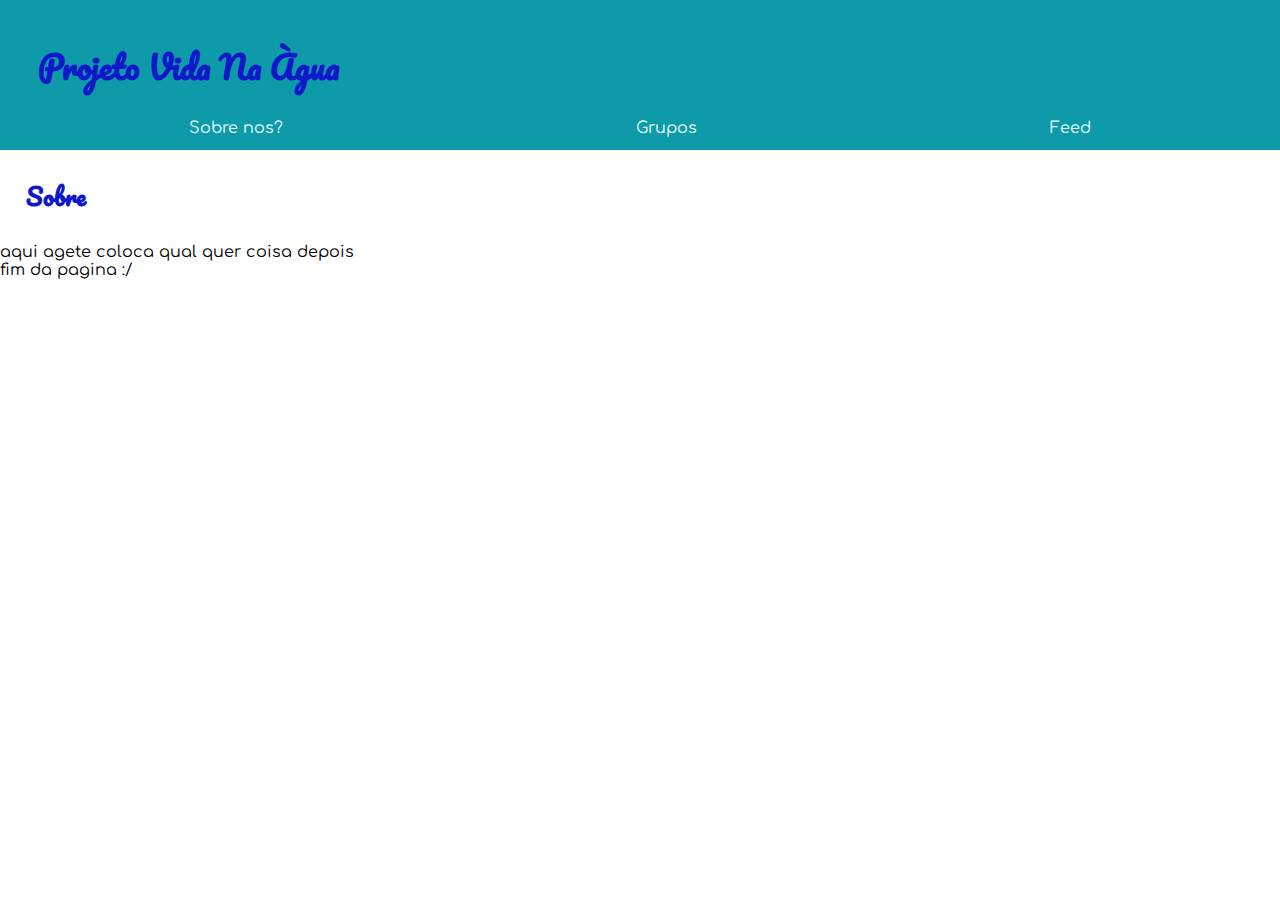
==== projeto vida na agua/index.html @ b2eec6f2 "Update and rename main.html to index.html" ====
<!DOCTYPE html>
<html lang="en">
<head>
    <meta charset="UTF-8">
    <meta name="viewport" content="width=device-width, initial-scale=1.0">
    <title>Vida na água</title>
    <link href="https://fonts.googleapis.com/css2?family=Pacifico&display=swap" rel="stylesheet">
    <link href="https://fonts.googleapis.com/css2?family=Comfortaa:wght@300..700&family=Pacifico&display=swap" rel="stylesheet">
    <link rel="stylesheet" href="stiles.css">
</head>
<body>
    <header class="cabesalho">
        <h1 class="titulo">Projeto Vida Na Àgua</h1>
        <nav class="navegacao">
            <a class="bt-menu" href="#Sobre">Sobre nos?</a>
            <a class="bt-menu" href="">Grupos</a>
            <a class="bt-menu" href="">Feed</a>
        </nav>
       
    </header>
    <main>
       <section id="Sobre">
        <h2 class="titulo">Sobre</h2>
        <p> aqui agete coloca qual quer coisa depois</p>
       </section>
    </main>
    <footer>
        <p>fim da pagina :/</p>
    </footer>
</body>
</html>
---- projeto vida na agua/stiles.css ----
*{
    margin: 0;
    font-family: "Comfortaa", sans-serif;
}

.cabesalho{
    display: flex;
    flex-direction: column;
    background-color: #0e9aa9;
    padding: 1%;
}

.titulo{
    margin: 2%;
    font-family: "Pacifico", cursive;
    color: rgb(15, 25, 201);
}
.bt-menu{
    text-decoration: none;
    color: azure;
}
.navegacao{
    display: flex;
    justify-content: space-around;
}
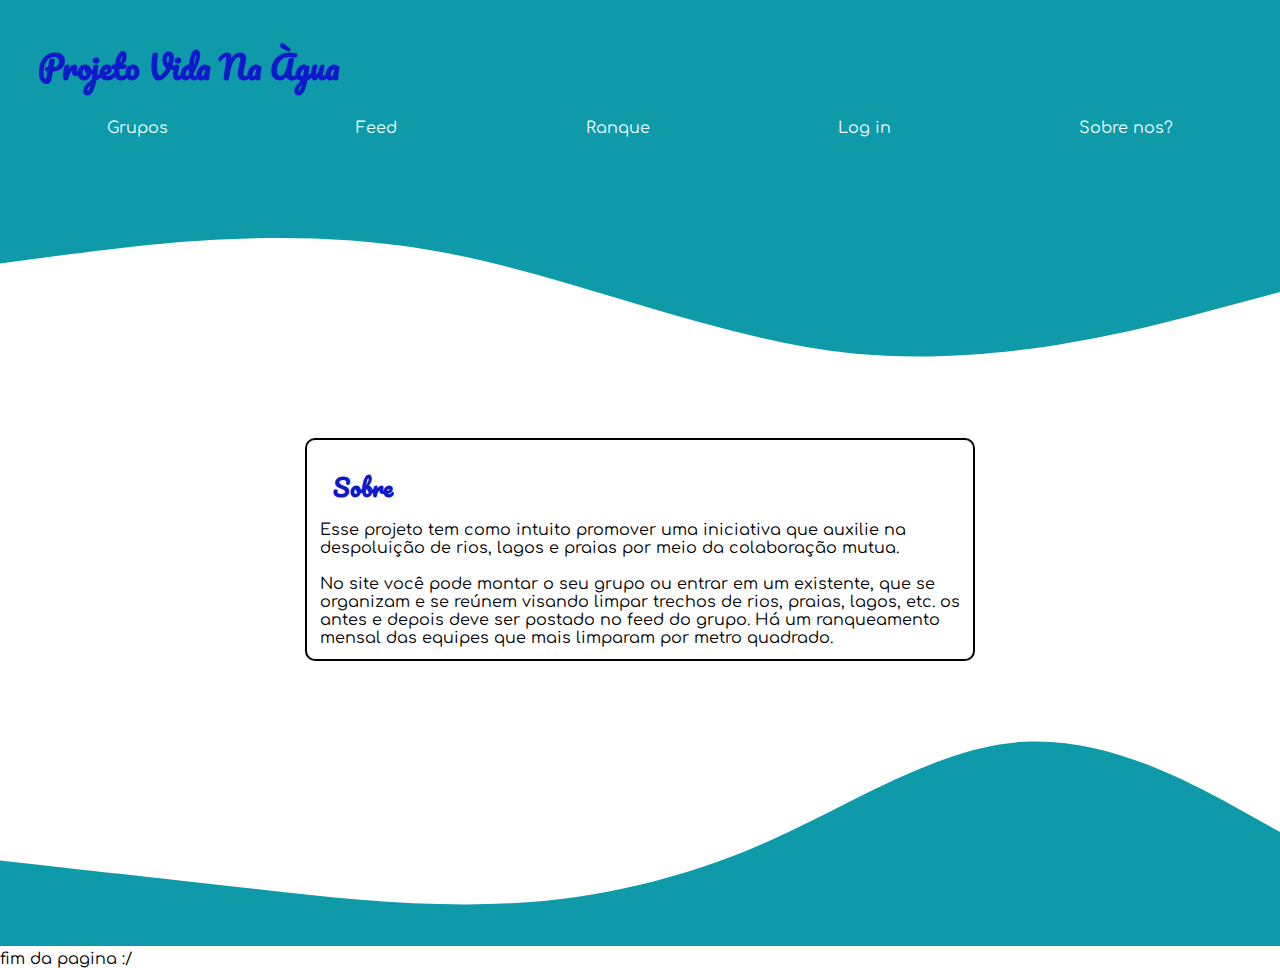
==== commit e86be4ea: "Add files via upload" ====
--- a/projeto vida na agua/index.html
+++ b/projeto vida na agua/index.html
@@ -1,3 +1,4 @@
+
 <!DOCTYPE html>
 <html lang="en">
 <head>
@@ -6,26 +7,34 @@
     <title>Vida na água</title>
     <link href="https://fonts.googleapis.com/css2?family=Pacifico&display=swap" rel="stylesheet">
     <link href="https://fonts.googleapis.com/css2?family=Comfortaa:wght@300..700&family=Pacifico&display=swap" rel="stylesheet">
-    <link rel="stylesheet" href="stiles.css">
+    <link rel="stylesheet" href="stiles-css/stiles.css">
 </head>
 <body>
     <header class="cabesalho">
         <h1 class="titulo">Projeto Vida Na Àgua</h1>
         <nav class="navegacao">
+            <a class="bt-menu" href="grupos.html">Grupos</a>
+            <a class="bt-menu" href="feed.html">Feed</a>
+            <a class="bt-menu" href="ranque.html">Ranque</a>
+            <a class="bt-menu" href="login.html">Log in</a>
             <a class="bt-menu" href="#Sobre">Sobre nos?</a>
-            <a class="bt-menu" href="">Grupos</a>
-            <a class="bt-menu" href="">Feed</a>
         </nav>
-       
     </header>
-    <main>
-       <section id="Sobre">
+    <img src="imgs/wave.svg" alt="onda">
+    <main class="principal">
+
+       <section class=" Sobre-section" id="Sobre">
         <h2 class="titulo">Sobre</h2>
-        <p> aqui agete coloca qual quer coisa depois</p>
+        <p>Esse projeto tem como intuito promover uma iniciativa que auxilie na despoluição de rios, lagos e praias por meio da colaboração mutua.</p>
+        <br>
+        <p>No site você pode montar o seu grupo ou entrar em um existente, que se organizam e se reúnem visando limpar trechos de rios, praias, lagos, etc. os antes e depois deve ser postado no feed do grupo. Há um ranqueamento mensal das equipes que mais limparam por metro quadrado.</p>
        </section>
+
     </main>
+
     <footer>
+        <img src="imgs/wave-footer.svg" alt="onda">
         <p>fim da pagina :/</p>
     </footer>
 </body>
-</html>
+</html>--- a/projeto vida na agua/stiles-css/stiles.css
+++ b/projeto vida na agua/stiles-css/stiles.css
@@ -0,0 +1,34 @@
+*{
+    margin: 0;
+    font-family: "Comfortaa", sans-serif;
+}
+
+.cabesalho{
+    display: flex;
+    flex-direction: column;
+    background-color: #0e9aa9;
+    padding: 1%;
+   
+}
+
+.titulo{
+    margin: 2%;
+    font-family: "Pacifico", cursive;
+    color: rgb(15, 25, 201);
+}
+.bt-menu{
+    text-decoration: none;
+    color: azure;
+}
+.navegacao{
+    display: flex;
+    justify-content: space-around;
+}
+
+.Sobre-section{
+    width: 50%;
+    margin: auto;
+    padding: 1%;
+    border:solid 2px;
+    border-radius: 10px;
+}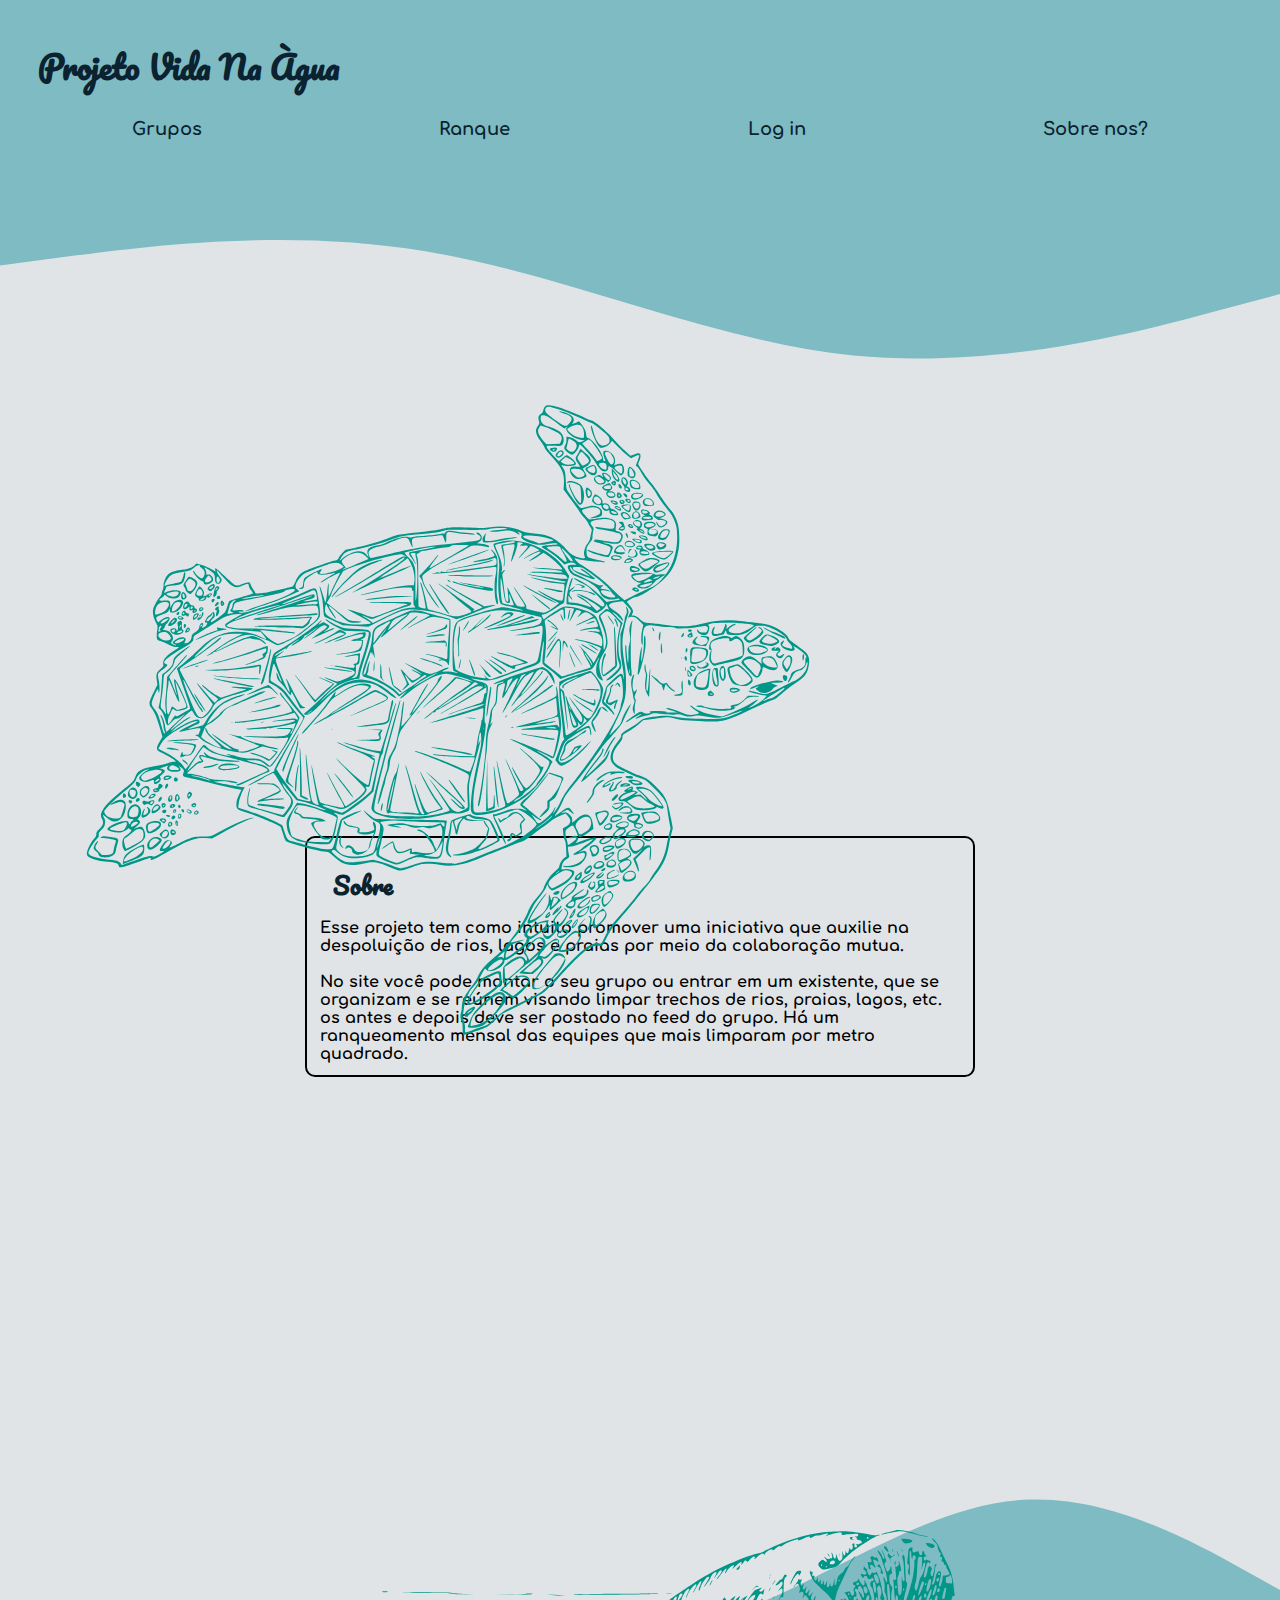
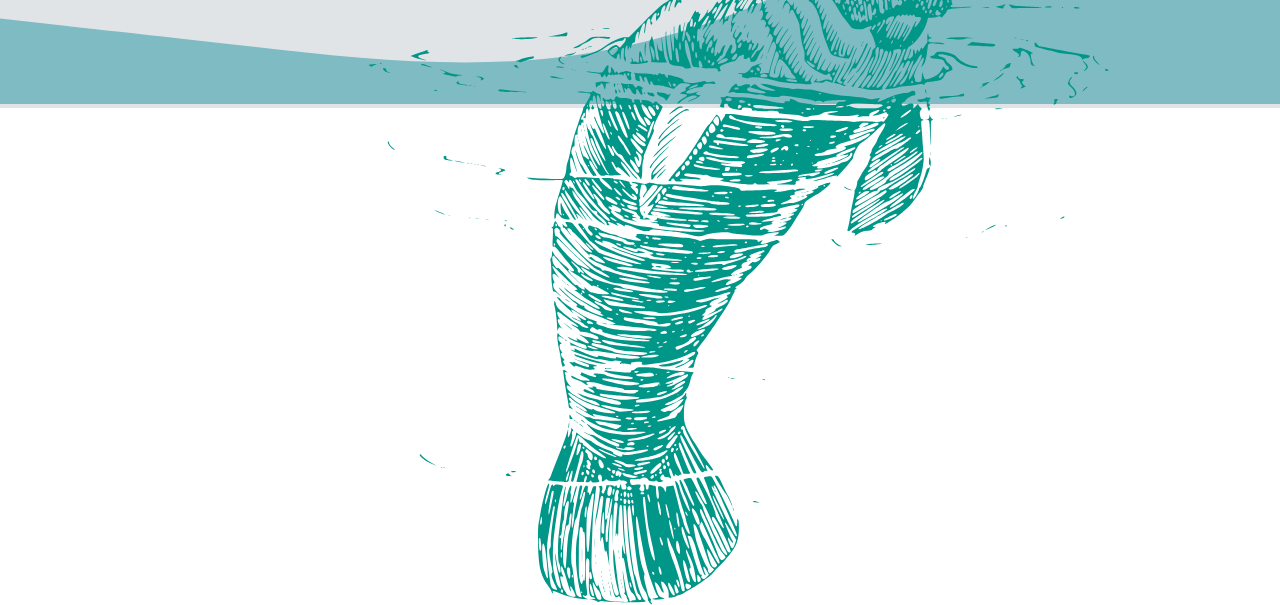
==== commit 9d49b323: "refatoração dos arquivos de estilo" ====
--- a/projeto vida na agua/index.html
+++ b/projeto vida na agua/index.html
@@ -1,10 +1,10 @@
 
 <!DOCTYPE html>
-<html lang="en">
+<html lang="pt-br">
 <head>
     <meta charset="UTF-8">
     <meta name="viewport" content="width=device-width, initial-scale=1.0">
-    <title>Vida na água</title>
+    <title>Projeto vida na água</title>
     <link href="https://fonts.googleapis.com/css2?family=Pacifico&display=swap" rel="stylesheet">
     <link href="https://fonts.googleapis.com/css2?family=Comfortaa:wght@300..700&family=Pacifico&display=swap" rel="stylesheet">
     <link rel="stylesheet" href="stiles-css/stiles.css">
@@ -14,27 +14,71 @@
         <h1 class="titulo">Projeto Vida Na Àgua</h1>
         <nav class="navegacao">
             <a class="bt-menu" href="grupos.html">Grupos</a>
-            <a class="bt-menu" href="feed.html">Feed</a>
             <a class="bt-menu" href="ranque.html">Ranque</a>
             <a class="bt-menu" href="login.html">Log in</a>
             <a class="bt-menu" href="#Sobre">Sobre nos?</a>
         </nav>
     </header>
-    <img src="imgs/wave.svg" alt="onda">
+    <div class="ondas">
+        <img src="imgs/wave.svg" alt="onda">
+    </div>
+    
     <main class="principal">
-
+        <br>
+       <br>
+       <br>
+       <br>
+       <br>
+       <br>
+       <br>
+       <br>
+       <br>
+       <br>
+       <br>
+       <br>
+       <br>
+       <br>
+       <br>
+       <br>
+       <br>
+       <br>
+       <br>
+       <br>
+       <br>
+       <br>
        <section class=" Sobre-section" id="Sobre">
         <h2 class="titulo">Sobre</h2>
         <p>Esse projeto tem como intuito promover uma iniciativa que auxilie na despoluição de rios, lagos e praias por meio da colaboração mutua.</p>
         <br>
         <p>No site você pode montar o seu grupo ou entrar em um existente, que se organizam e se reúnem visando limpar trechos de rios, praias, lagos, etc. os antes e depois deve ser postado no feed do grupo. Há um ranqueamento mensal das equipes que mais limparam por metro quadrado.</p>
        </section>
-
+       <img class="tartaruga" src="imgs/tartaruga.svg" alt="">
+       <img class="peixe-boi" src="imgs/peixe-boi.svg" alt="peixe-boi">
+       <br>
+       <br>
+       <br>
+       <br>
+       <br>
+       <br>
+       <br>
+       <br>
+       <br>
+       <br>
+       <br>
+       <br>
+       <br>
+       <br>
+       <br>
+       <br>
+       <br>
+       <br>
+       <br>
     </main>
 
     <footer>
-        <img src="imgs/wave-footer.svg" alt="onda">
-        <p>fim da pagina :/</p>
+        <div class="ondas">
+            <img src="imgs/wave-footer.svg" alt="onda">
+        </div>
     </footer>
 </body>
 </html>--- a/projeto vida na agua/stiles-css/stiles.css
+++ b/projeto vida na agua/stiles-css/stiles.css
@@ -6,7 +6,7 @@
 .cabesalho{
     display: flex;
     flex-direction: column;
-    background-color: #0e9aa9;
+    background-color: #7ebbc2;
     padding: 1%;
    
 }
@@ -14,15 +14,39 @@
 .titulo{
     margin: 2%;
     font-family: "Pacifico", cursive;
-    color: rgb(15, 25, 201);
+    color: #0b2230;
+    font-weight: bold;
 }
 .bt-menu{
     text-decoration: none;
-    color: azure;
+    font-weight: bold;
+    font-size: large;
+    color: #0b2230;
 }
 .navegacao{
     display: flex;
     justify-content: space-around;
+}
+.ondas{
+    background-color: #E0E4E7;
+}
+.principal{
+    background-color: #E0E4E7;
+}
+.tartaruga{
+    width: 70%;
+    height: 70%;
+    position: absolute;
+    top: 45%;
+    right: 30%;
+    
+}
+.peixe-boi{
+    width: 75%;
+    height: 75%;
+    position: absolute;
+    top: 170%;
+    left: 20%;
 }
 
 .Sobre-section{
@@ -31,4 +55,5 @@
     padding: 1%;
     border:solid 2px;
     border-radius: 10px;
+    font-weight: bold;
 }